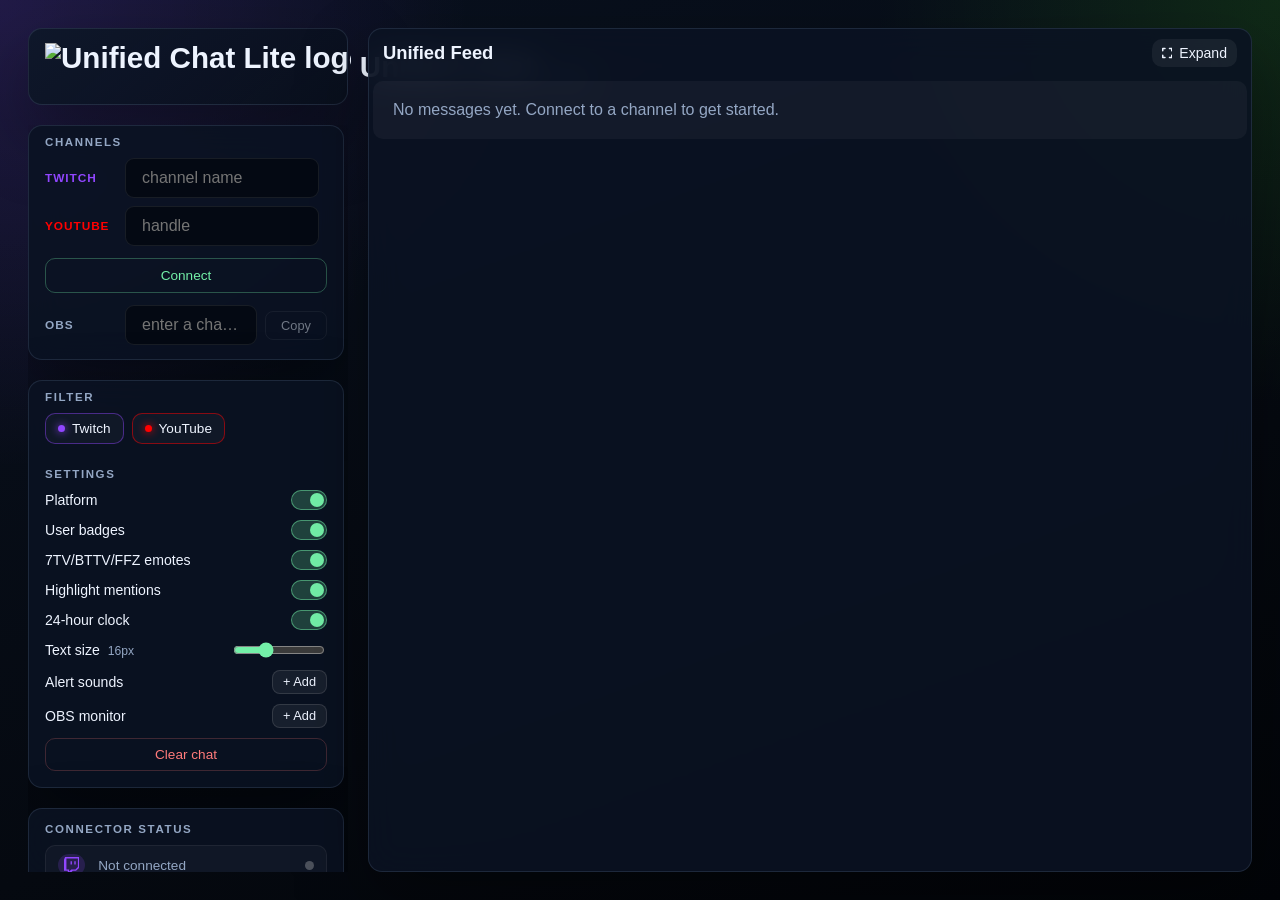
==== web/index.html @ cf5f1bd7 "non-blocking fan-out, incremental rendering, OBS monitor; drop kick and tiktok Stability - hub: ever" ====
<!DOCTYPE html>
<html lang="en">
<head>
    <meta charset="utf-8">
    <meta name="viewport" content="width=device-width, initial-scale=1, maximum-scale=1">

    <title>Unified Chat Lite — Multistream Chat: Twitch and YouTube</title>
    <meta name="description"
        content="Free multistream chat viewer for Twitch and YouTube — one feed with 7TV/BTTV/FFZ emotes, stream player, alerts and OBS chat overlay. No login.">
    <meta name="keywords"
        content="multistream chat, combined chat, chat aggregator, twitch chat, youtube live chat, obs chat overlay, multi chat viewer, unified chat, 7tv emotes, bttv emotes, ffz emotes, streamelements alerts, hype train, twitch badges, chat widget, dual stream chat">
    <meta name="author" content="Kim AH">
    <meta name="robots" content="index, follow">
    <link rel="canonical" href="https://unified-chat.com/">
    <meta name="theme-color" content="#09111f">

    <!-- Open Graph (Facebook, Discord, Slack, ...) -->
    <meta property="og:type" content="website">
    <meta property="og:site_name" content="Unified Chat Lite">
    <meta property="og:title" content="Unified Chat Lite — Multistream Chat: Twitch and YouTube">
    <meta property="og:description"
        content="Twitch and YouTube chats in one feed — 7TV/BTTV/FFZ emotes, stream player, alerts and OBS overlay. Free, no login.">
    <meta property="og:url" content="https://unified-chat.com/">
    <meta property="og:image" content="https://unified-chat.com/assets/og-image.png">
    <meta property="og:image:width" content="1200">
    <meta property="og:image:height" content="630">

    <!-- Twitter / X -->
    <meta name="twitter:card" content="summary_large_image">
    <meta name="twitter:title" content="Unified Chat Lite — Multistream Chat: Twitch and YouTube">
    <meta name="twitter:description"
        content="Twitch and YouTube chats in one feed — 7TV/BTTV/FFZ emotes, stream player, alerts and OBS overlay. Free, no login.">
    <meta name="twitter:image" content="https://unified-chat.com/assets/og-image.png">

    <link rel="icon" href="assets/favicon.ico">
    <link rel="manifest" href="manifest.json">
    <link rel="apple-touch-icon" href="assets/icon-192.png">
    <link rel="stylesheet" href="styles.css">
    <script>
        if ((new URLSearchParams(location.search).get("expand") ?? "0") !== "0") document.documentElement.classList.add("expand-mode");
    </script>

    <script type="application/ld+json">
    {
        "@context": "https://schema.org",
        "@type": "WebApplication",
        "name": "Unified Chat Lite",
        "url": "https://unified-chat.com/",
        "description": "Free multistream chat viewer that combines Twitch and YouTube live chats in one unified feed, with 7TV/BTTV/FFZ emotes, stream player, alert sounds and a transparent OBS chat overlay.",
        "applicationCategory": "EntertainmentApplication",
        "operatingSystem": "Any",
        "browserRequirements": "Requires JavaScript",
        "featureList": [
            "Combined live chat for Twitch and YouTube",
            "7TV, BTTV and FFZ emotes",
            "Twitch badges and animated cheermotes",
            "Hype train progress bar",
            "Embedded stream player (Twitch, YouTube)",
            "StreamElements/Streamlabs alert sounds",
            "Transparent OBS chat overlay with auto-fading messages",
            "Expandable full-window chat, shareable links, installable as an app (PWA)"
        ],
        "offers": {
            "@type": "Offer",
            "price": "0",
            "priceCurrency": "USD"
        },
        "creator": {
            "@type": "Person",
            "name": "Kim AH",
            "url": "https://kimsec.net"
        }
    }
    </script>
</head>
<body data-mode="main">
    <div class="app-shell">
        <button id="alerts-unlock" class="alerts-unlock hidden" type="button"
            title="Browsers block sound until you interact with the page">&#128266; Enable alert sound</button>
        <div id="player-pane" class="player-pane hidden">
            <div id="player-frame" class="player-frame"></div>
        </div>
        <main class="layout-grid">
            <header class="hero">
                <h1><img src="assets/favicon.ico" class="header-logo" alt="Unified Chat Lite logo">Unified Chat <span class="lite-tag">Lite</span></h1>
            </header>

            <div class="side-column">
            <section class="panel channels-panel">
                <div class="panel-header">
                    <h2>Channels</h2>
                </div>
                <form id="channels-form" class="channels-form">
                    <div class="channel-field" data-platform="twitch">
                        <span class="channel-label">Twitch</span>
                        <input id="channel-twitch" class="input-field channel-input" type="text"
                            placeholder="channel name" autocomplete="off" spellcheck="false">
                        <button id="clear-twitch" class="channel-clear hidden" type="button"
                            title="Disconnect Twitch">&#x2715;</button>
                    </div>
                    <div class="channel-field" data-platform="youtube">
                        <span class="channel-label">YouTube</span>
                        <input id="channel-youtube" class="input-field channel-input" type="text"
                            placeholder="handle" autocomplete="off" spellcheck="false">
                        <button id="clear-youtube" class="channel-clear hidden" type="button"
                            title="Disconnect YouTube">&#x2715;</button>
                    </div>
                    <button type="submit" class="connect-button">Connect</button>
                    <div class="channel-field obs-link-field">
                        <span class="channel-label">OBS</span>
                        <input id="obs-link" class="input-field channel-input" type="text" readonly
                            placeholder="enter a channel to get the overlay link" spellcheck="false"
                            title="Browser source URL for OBS" aria-label="OBS overlay link">
                        <button id="obs-link-copy" class="obs-link-copy" type="button"
                            title="Copy the OBS overlay link" disabled>Copy</button>
                    </div>
                </form>
            </section>

            <section class="panel controls-panel">
                <div class="panel-header">
                    <h2>Filter</h2>
                </div>
                <div class="filter-row">
                    <button class="filter-button active" data-platform="twitch" type="button"><span class="chip-dot"></span>Twitch</button>
                    <button class="filter-button active" data-platform="youtube" type="button"><span class="chip-dot"></span>YouTube</button>
                </div>
                <div class="panel-header">
                    <h2>Settings</h2>
                </div>
                <div class="settings-rows">
                    <div class="settings-row">
                        <span class="settings-label">Platform</span>
                        <button id="toggle-platform" class="switch" type="button"
                            title="Show platform icon in messages"></button>
                    </div>
                    <div class="settings-row">
                        <span class="settings-label">User badges</span>
                        <button id="toggle-badges" class="switch" type="button"
                            title="Show user badges (mod, sub, VIP...) in messages"></button>
                    </div>
                    <div class="settings-row">
                        <span class="settings-label">7TV/BTTV/FFZ emotes</span>
                        <button id="toggle-emotes" class="switch" type="button"
                            title="Show 7TV / BTTV / FFZ emotes in Twitch messages"></button>
                    </div>
                    <div class="settings-row">
                        <span class="settings-label">Highlight mentions</span>
                        <button id="toggle-mentions" class="switch" type="button"
                            title="Highlight messages that @-mention a connected channel"></button>
                    </div>
                    <div class="settings-row">
                        <span class="settings-label">24-hour clock</span>
                        <button id="toggle-clock" class="switch" type="button"
                            title="Use 24-hour time format"></button>
                    </div>
                    <div class="settings-row">
                        <span class="settings-label">Text size <span id="font-size-value"
                                class="font-size-value">16px</span></span>
                        <input id="font-size" class="font-slider" type="range" min="12" max="24" step="1" value="16"
                            title="Chat text size">
                    </div>
                    <div class="settings-row">
                        <span class="settings-label">Alert sounds</span>
                        <button id="alerts-edit" class="alerts-edit" type="button"
                            title="Add alert sound overlays (StreamElements etc.)">+ Add</button>
                    </div>
                    <div id="alerts-editor" class="alerts-editor hidden">
                        <div id="alerts-rows" class="alerts-rows"></div>
                        <div class="alerts-actions">
                            <button id="alerts-add-row" class="alerts-add-row" type="button">+ Add another</button>
                            <button id="alerts-apply" class="alerts-apply" type="button">Apply</button>
                        </div>
                        <p class="alerts-hint">Alert overlay URLs (StreamElements etc.) play their sound in the
                            expanded chat. Stored only in this browser.</p>
                    </div>
                    <div class="settings-row">
                        <span class="settings-label">OBS monitor</span>
                        <button id="obs-edit" class="alerts-edit" type="button"
                            title="Show OBS bitrate and dropped frames next to the chat">+ Add</button>
                    </div>
                    <div id="obs-editor" class="alerts-editor hidden">
                        <input id="obs-url" class="input-field alerts-input" type="text" spellcheck="false"
                            placeholder="ws://localhost:4455" aria-label="OBS WebSocket address">
                        <input id="obs-password" class="input-field alerts-input" type="password"
                            autocomplete="off" placeholder="server password" aria-label="OBS WebSocket password">
                        <div class="alerts-actions">
                            <button id="obs-remove" class="alerts-add-row" type="button">Turn off</button>
                            <button id="obs-apply" class="alerts-apply" type="button">Apply</button>
                        </div>
                        <p class="alerts-hint">In OBS: Tools &rarr; WebSocket Server Settings &rarr; Enable, then
                            Show Connect Info for the password. Read-only; stored only in this browser.</p>
                    </div>
                    <button id="clear-messages" class="settings-action" type="button">Clear chat</button>
                </div>
            </section>

            <section class="panel status-panel">
                <div class="panel-header">
                    <h2>Connector Status</h2>
                </div>
                <div id="status-grid" class="status-grid"></div>
            </section>

            <section class="panel about-panel">
                <div class="about-links">
                    <a class="about-link" href="mailto:kim3k@live.no" title="Contact me">
                        <svg viewBox="0 0 512 512" aria-hidden="true"><path fill="currentColor" d="M464 64C490.5 64 512 85.5 512 112C512 127.1 504.9 141.3 492.8 150.4L275.2 313.6C263.8 322.1 248.2 322.1 236.8 313.6L19.2 150.4C7.113 141.3 0 127.1 0 112C0 85.5 21.49 64 48 64H464zM217.6 339.2C240.4 356.3 271.6 356.3 294.4 339.2L512 176V384C512 419.3 483.3 448 448 448H64C28.65 448 0 419.3 0 384V176L217.6 339.2z"/></svg>
                        Contact
                    </a>
                    <a class="about-link" href="https://github.com/Kimsec/unified-chat-lite" target="_blank" rel="noopener" title="GitHub">
                        <svg viewBox="0 0 496 512" aria-hidden="true"><path fill="currentColor" d="M165.9 397.4c0 2-2.3 3.6-5.2 3.6-3.3.3-5.6-1.3-5.6-3.6 0-2 2.3-3.6 5.2-3.6 3-.3 5.6 1.3 5.6 3.6zm-31.1-4.5c-.7 2 1.3 4.3 4.3 4.9 2.6 1 5.6 0 6.2-2s-1.3-4.3-4.3-5.2c-2.6-.7-5.5.3-6.2 2.3zm44.2-1.7c-2.9.7-4.9 2.6-4.6 4.9.3 2 2.9 3.3 5.9 2.6 2.9-.7 4.9-2.6 4.6-4.6-.3-1.9-3-3.2-5.9-2.9zM244.8 8C106.1 8 0 113.3 0 252c0 110.9 69.8 205.8 169.5 239.2 12.8 2.3 17.3-5.6 17.3-12.1 0-6.2-.3-40.4-.3-61.4 0 0-70 15-84.7-29.8 0 0-11.4-29.1-27.8-36.6 0 0-22.9-15.7 1.6-15.4 0 0 24.9 2 38.6 25.8 21.9 38.6 58.6 27.5 72.9 20.9 2.3-16 8.8-27.1 16-33.7-55.9-6.2-112.3-14.3-112.3-110.5 0-27.5 7.6-41.3 23.6-58.9-2.6-6.5-11.1-33.3 2.6-67.9 20.9-6.5 69 27 69 27 20-5.6 41.5-8.5 62.8-8.5s42.8 2.9 62.8 8.5c0 0 48.1-33.6 69-27 13.7 34.7 5.2 61.4 2.6 67.9 16 17.7 25.8 31.5 25.8 58.9 0 96.5-58.9 104.2-114.8 110.5 9.2 7.9 17 22.9 17 46.4 0 33.7-.3 75.4-.3 83.6 0 6.5 4.6 14.3 17.3 12.1C428.2 457.8 496 362.9 496 252 496 113.3 383.5 8 244.8 8z"/></svg>
                        GitHub
                    </a>
                    <a class="about-link donate" href="https://donation.kimsec.net" title="Support the project">
                        <svg viewBox="0 0 512 512" aria-hidden="true"><path fill="currentColor" d="M47.6 300.4L228.3 469.1c7.5 7 17.4 10.9 27.7 10.9s20.2-3.9 27.7-10.9L464.4 300.4c30.4-28.3 47.6-68 47.6-109.5v-5.8c0-69.9-50.5-129.5-119.4-141C347 36.5 300.6 51.4 268 84L256 96 244 84c-32.6-32.6-79-47.5-124.6-39.9C50.5 55.6 0 115.2 0 185.1v5.8c0 41.5 17.2 81.2 47.6 109.5z"/></svg>
                        Donate
                    </a>
                    <button id="open-info" class="ghost-button small-button info-button" type="button"
                        title="How this site works">&#9432; More info</button>
                </div>
                <p class="about-credit">Made with <span class="heart">❤</span> by Kim AH</p>
            </section>
            </div>

            <section class="panel feed-panel">
                <div class="panel-header">
                    <h2>Unified Feed</h2>
                    <span class="viewer-badge hidden"></span>
            <span class="obs-badge hidden"></span>
                    <button id="expand-toggle" class="ghost-button small-button" type="button"
                        title="Expand the chat to fill the window">
                        <svg viewBox="0 0 448 512" aria-hidden="true"><path fill="currentColor" d="M32 32C14.3 32 0 46.3 0 64v96c0 17.7 14.3 32 32 32s32-14.3 32-32V96h64c17.7 0 32-14.3 32-32s-14.3-32-32-32H32zM64 352c0-17.7-14.3-32-32-32s-32 14.3-32 32v96c0 17.7 14.3 32 32 32h96c17.7 0 32-14.3 32-32s-14.3-32-32-32H64v-64zM320 32c-17.7 0-32 14.3-32 32s14.3 32 32 32h64v64c0 17.7 14.3 32 32 32s32-14.3 32-32V64c0-17.7-14.3-32-32-32h-96zM448 352c0-17.7-14.3-32-32-32s-32 14.3-32 32v64h-64c-17.7 0-32 14.3-32 32s14.3 32 32 32h96c17.7 0 32-14.3 32-32v-96z"/></svg>
                        Expand</button>
                </div>
                <div id="hype-train-bar" class="hype-train-bar hidden" role="status" aria-live="polite"
                    aria-hidden="true">
                    <div class="hype-train-info">
                        <span class="hype-train-label">Hype Train Lvl <span id="ht-level">1</span></span>
                        <span id="ht-progress-text"></span>
                    </div>
                    <div class="hype-train-track">
                        <div id="ht-fill" class="hype-train-fill"></div>
                    </div>
                </div>
                <div class="feed-wrapper">
                    <div id="feed" class="feed" aria-live="polite"></div>
                    <button id="scroll-bottom" class="scroll-bottom hidden" type="button" title="Scroll to bottom">&darr;</button>
                </div>
            </section>
        </main>
        <div class="player-controls">
            <span class="viewer-badge hidden"></span>
            <span class="obs-badge hidden"></span>
            <div id="player-sources" class="player-sources hidden"></div>
            <button id="player-toggle" class="player-toggle" type="button" title="Show stream player">&#9654;</button>
            <button id="expand-exit" class="player-toggle expand-exit" type="button" title="Collapse the chat (Esc)">&#x2715;</button>
        </div>
        <div id="alert-frames" class="alert-frames" aria-hidden="true"></div>
    </div>

    <div id="info-overlay" class="info-overlay hidden">
        <div class="info-dialog panel" role="dialog" aria-modal="true" aria-labelledby="info-title">
            <div class="info-header">
                <h2 id="info-title">Tips &amp; tricks</h2>
                <button id="close-info" class="info-close" type="button" title="Close">&#x2715;</button>
            </div>
            <div class="info-body">
                <section>
                    <h3>Connect</h3>
                    <ul>
                        <li>Type channel names, press <strong>Enter</strong> or <strong>Connect</strong></li>
                        <li>The red &#x2715; disconnects that platform</li>
                        <li>Your channels are saved &mdash; and live in the page URL</li>
                    </ul>
                </section>
                <section>
                    <h3>Expand</h3>
                    <ul>
                        <li><strong>Expand</strong> (top right) fills the window with the chat</li>
                        <li><strong>&#x2715;</strong> or <strong>Esc</strong> brings the page back</li>
                        <li>Bookmark or share the URL while expanded &mdash; it opens straight into it</li>
                        <li>Install the site as an app (browser address bar) &mdash; it opens with your last used
                            channels</li>
                    </ul>
                </section>
                <section>
                    <h3>Watch the stream</h3>
                    <ul>
                        <li>When expanded, press <strong>&#9654;</strong> (top right) &mdash; starts muted</li>
                        <li>Click the platform icons to switch source</li>
                        <li>YouTube appears once the channel is live</li>
                    </ul>
                </section>
                <section>
                    <h3>Alert sounds</h3>
                    <ul>
                        <li>Settings &rarr; Alert sounds: paste your alert overlay URL (StreamElements etc.) &mdash;
                            its sound plays in the expanded chat</li>
                        <li>Click <strong>&#128266; Enable alert sound</strong> once per visit (browser rule)</li>
                        <li>Alert URLs stay in this browser &mdash; they are never part of the page link</li>
                    </ul>
                </section>
                <section>
                    <h3>OBS overlay</h3>
                    <ul>
                        <li>Put <strong>/overlay</strong> in front of the <strong>?</strong> in your page link and
                            add it as a Browser source</li>
                        <li>Transparent background &mdash; chat floats right on the stream image</li>
                        <li>Messages fade out after 60 s; <strong>&amp;fade=120</strong> changes the lifetime, <strong>&amp;fade=0</strong> never fades</li>
                        <li>Tune it: <strong>&amp;size=20</strong> (text px), <strong>&amp;align=right</strong>,
                            <strong>&amp;max=10</strong> (message count), <strong>&amp;icons=0</strong> (hide
                            platform icons)</li>
                    </ul>
                </section>
                <section>
                    <h3>Good to know</h3>
                    <ul>
                        <li>Twitch badges and 7TV/BTTV/FFZ emotes show automatically &mdash; toggle them in
                            Settings</li>
                        <li>Messages that @-mention a connected channel are highlighted</li>
                        <li>Filter chips hide platforms in your view only</li>
                        <li>Deleted messages stay, with a strikethrough</li>
                        <li>The feed keeps the latest 200 messages</li>
                    </ul>
                </section>
            </div>
        </div>
    </div>

    <script src="app.js" defer></script>
</body>
</html>
---- web/styles.css ----
:root {
    --bg: #09111f;
    --bg-strong: #050910;
    --panel: rgba(11, 19, 35, 0.88);
    --panel-border: rgba(124, 149, 184, 0.18);
    --text: #eef4ff;
    --muted: #94a7c4;
    --accent: #f7f4ea;
    --twitch: #9146ff;
    --youtube: #ff0000;
    --ok: #73f0a8;
    --warn: #ffd166;
    --danger: #ff7b7b;
    --shadow: 0 30px 70px rgba(0, 0, 0, 0.35);
}

* {
    box-sizing: border-box;
}

html,
body {
    margin: 0;
    height: 100%;
    background:
        radial-gradient(circle at top left, rgba(145, 70, 255, 0.18), transparent 30%),
        radial-gradient(circle at top right, rgba(83, 252, 24, 0.12), transparent 26%),
        linear-gradient(160deg, #09111f 0%, #050910 65%, #020408 100%);
    color: var(--text);
    font-family: "IBM Plex Sans", "Segoe UI", sans-serif;
    overflow: hidden;
}

body {
    padding: 28px;
}

.app-shell {
    position: relative;
    max-width: 1320px;
    margin: 0 auto;
    height: 100%;
    display: flex;
    flex-direction: column;
}

.hero {
    grid-column: 1;
    grid-row: 1;
    display: flex;
    align-items: center;
    padding: 14px 16px;
    border: 1px solid var(--panel-border);
    border-radius: 14px;
    background: linear-gradient(140deg, rgba(14, 23, 41, 0.96), rgba(9, 15, 28, 0.88));
    box-shadow: var(--shadow);
}

h1,
h2 {
    margin: 0;
}

h1 {
    font-size: 1.85rem;
    line-height: 1;
    white-space: nowrap;
    display: flex;
    align-items: center;
    gap: 9px;
}

.lite-tag {
    font-size: 0.6em;
    font-weight: 600;
    color: var(--muted);
    letter-spacing: 0.12em;
    text-transform: uppercase;
    align-self: flex-end;
}

.header-logo {
    height: 1.6em;
    width: auto;
}

h2 {
    font-size: 1.15rem;
}

.layout-grid {
    display: grid;
    grid-template-columns: 320px minmax(0, 1fr);
    grid-template-rows: auto minmax(0, 1fr);
    gap: 20px;
    align-items: stretch;
    flex: 1;
    min-height: 0;
}

/* The side column scrolls on its own so the app always fits the viewport,
   no matter how short the window is. */
.side-column {
    grid-column: 1;
    grid-row: 2;
    display: flex;
    flex-direction: column;
    gap: 20px;
    min-height: 0;
    overflow-y: auto;
    scrollbar-width: thin;
    scrollbar-color: rgba(124, 149, 184, 0.35) transparent;
    padding-right: 4px;
}

.side-column::-webkit-scrollbar {
    width: 6px;
}

.side-column::-webkit-scrollbar-thumb {
    background: rgba(124, 149, 184, 0.35);
    border-radius: 3px;
}

.side-column > .panel {
    flex-shrink: 0;
}

.panel {
    border: 1px solid var(--panel-border);
    border-radius: 14px;
    background: var(--panel);
    box-shadow: var(--shadow);
    backdrop-filter: blur(16px);
}

/* All side-column section headers share the micro-label look. */
.side-column h2 {
    font-size: 0.72rem;
    font-weight: 600;
    text-transform: uppercase;
    letter-spacing: 0.14em;
    color: var(--muted);
}

.panel-header {
    display: flex;
    justify-content: space-between;
    align-items: center;
    gap: 16px;
    padding: 14px 16px 0;
}

.feed-panel > .panel-header {
    padding: 10px 14px 4px;
    gap: 10px;
}

.channels-panel .panel-header,
.controls-panel .panel-header {
    padding: 10px 16px 0;
}

.channels-form {
    display: grid;
    gap: 8px;
    padding: 10px 16px 14px;
}

.channel-field {
    display: grid;
    grid-template-columns: 72px 1fr auto;
    align-items: center;
    gap: 8px;
}

.channel-clear {
    width: 22px;
    height: 22px;
    padding: 0;
    border: none;
    border-radius: 7px;
    background: rgba(255, 59, 48, 0.18);
    color: #ff7b7b;
    font-size: 0.72rem;
    line-height: 1;
    cursor: pointer;
    display: flex;
    align-items: center;
    justify-content: center;
    transition: background 160ms ease, transform 160ms ease;
}

.channel-clear:hover {
    background: rgba(255, 59, 48, 0.4);
    transform: scale(1.12);
}

.channel-clear.hidden {
    display: none;
}

.channel-label {
    font-size: 0.74rem;
    font-weight: 600;
    text-transform: uppercase;
    letter-spacing: 0.08em;
    color: var(--muted);
}

.channel-field[data-platform="twitch"] .channel-label {
    color: var(--twitch);
}

.channel-field[data-platform="youtube"] .channel-label {
    color: var(--youtube);
}

.channel-input {
    padding: 6px 10px;
    border-radius: 8px;
    font-size: 0.9rem;
}

.channel-input:disabled {
    opacity: 0.45;
    cursor: not-allowed;
}

/* Same quiet style as the Clear chat button, in the "connected" green. */
.connect-button {
    margin-top: 4px;
    padding: 9px 16px;
    border-radius: 10px;
    border: 1px solid rgba(115, 240, 168, 0.3);
    background: transparent;
    color: var(--ok);
    font: inherit;
    font-size: 0.85rem;
    cursor: pointer;
    transition: background 160ms ease;
}

.connect-button:hover {
    background: rgba(115, 240, 168, 0.12);
}

.obs-link-field {
    margin-top: 4px;
}

.obs-link-field .channel-input {
    color: var(--muted);
    text-overflow: ellipsis;
}

.obs-link-copy {
    min-width: 62px;
    padding: 6px 10px;
    border-radius: 8px;
    border: 1px solid rgba(255, 255, 255, 0.12);
    background: transparent;
    color: var(--text);
    font: inherit;
    font-size: 0.8rem;
    cursor: pointer;
    transition: background 160ms ease, border-color 160ms ease, color 160ms ease;
}

.obs-link-copy:hover:not(:disabled) {
    background: rgba(255, 255, 255, 0.08);
}

.obs-link-copy:disabled {
    opacity: 0.45;
    cursor: not-allowed;
}

.obs-link-copy.copied {
    border-color: rgba(115, 240, 168, 0.4);
    color: var(--ok);
}

.input-field {
    width: 100%;
    border-radius: 9px;
    border: 1px solid rgba(255, 255, 255, 0.08);
    background: rgba(4, 8, 15, 0.72);
    color: var(--text);
    padding: 10px 16px;
    font: inherit;
}

.controls-panel .filter-row {
    padding: 10px 16px 14px;
    gap: 8px;
}

.filter-row {
    padding: 20px 22px 22px;
}

.status-grid {
    display: grid;
    gap: 8px;
    padding: 10px 16px 16px;
}

.status-card {
    display: flex;
    align-items: center;
    gap: 10px;
    min-width: 0;
    padding: 8px 12px;
    border-radius: 10px;
    background: rgba(255, 255, 255, 0.03);
    border: 1px solid rgba(255, 255, 255, 0.06);
}

.status-detail {
    flex: 1;
    min-width: 0;
    overflow: hidden;
    text-overflow: ellipsis;
    white-space: nowrap;
    font-size: 0.85rem;
    color: var(--muted);
}

.status-viewers,
.viewer-badge {
    display: inline-flex;
    align-items: center;
    gap: 5px;
    flex-shrink: 0;
    font-size: 0.8rem;
    font-variant-numeric: tabular-nums;
    white-space: nowrap;
}

.status-viewers {
    color: var(--muted);
}

.status-viewers svg,
.viewer-badge svg {
    height: 0.9em;
    width: auto;
    color: #ff4d5e;
}

.viewer-badge {
    height: 26px;
    padding: 0 10px;
    border-radius: 999px;
    border: 1px solid rgba(255, 77, 94, 0.35);
    background: rgba(255, 77, 94, 0.1);
    color: var(--text);
    font-weight: 600;
}

.panel-header .viewer-badge {
    margin-right: auto;
}

.player-controls .viewer-badge {
    height: 32px;
    border-radius: 10px;
    background: rgba(30, 40, 60, 0.45);
    box-shadow: 0 4px 12px rgba(0, 0, 0, 0.4);
}

.viewer-badge.hidden {
    display: none;
}

/* OBS stream health, next to the viewer count. */
.obs-badge {
    display: inline-flex;
    align-items: center;
    gap: 7px;
    flex-shrink: 0;
    height: 26px;
    padding: 0 10px;
    border-radius: 999px;
    border: 1px solid rgba(255, 255, 255, 0.14);
    background: rgba(255, 255, 255, 0.05);
    color: var(--text);
    font-size: 0.8rem;
    font-weight: 600;
    font-variant-numeric: tabular-nums;
    white-space: nowrap;
}

.obs-badge.hidden {
    display: none;
}

.obs-badge[data-level="warn"] {
    border-color: rgba(255, 209, 102, 0.55);
}

.obs-badge[data-level="error"] {
    border-color: rgba(255, 123, 123, 0.65);
    background: rgba(255, 123, 123, 0.12);
}

.player-controls .obs-badge {
    height: 32px;
    border-radius: 10px;
    background: rgba(30, 40, 60, 0.45);
    box-shadow: 0 4px 12px rgba(0, 0, 0, 0.4);
}

.status-dot {
    width: 9px;
    height: 9px;
    flex-shrink: 0;
    border-radius: 999px;
    background: var(--warn);
    box-shadow: 0 0 10px currentColor;
}

.status-dot.ok {
    background: var(--ok);
    color: var(--ok);
}

.status-dot.warn {
    background: var(--warn);
    color: var(--warn);
}

.status-dot.error {
    background: var(--danger);
    color: var(--danger);
}

.status-dot.idle {
    background: rgba(255, 255, 255, 0.25);
    color: transparent;
    box-shadow: none;
}

.about-panel {
    padding: 12px 16px;
    display: grid;
    gap: 10px;
}

.about-links {
    display: flex;
    gap: 8px;
    flex-wrap: wrap;
}

.about-link {
    display: inline-flex;
    align-items: center;
    gap: 7px;
    padding: 7px 12px;
    font-size: 0.85rem;
    border-radius: 10px;
    background: rgba(255, 255, 255, 0.03);
    border: 1px solid rgba(255, 255, 255, 0.07);
    color: var(--muted);
    text-decoration: none;
    transition: border-color 160ms ease, color 160ms ease, background 160ms ease;
}

.about-link svg {
    height: 13px;
    width: auto;
}

.about-link:hover {
    background: rgba(255, 255, 255, 0.07);
    color: var(--text);
}

.about-link.donate {
    border-color: rgba(255, 209, 102, 0.3);
    color: #ffd166;
}

.about-link.donate:hover {
    background: rgba(255, 209, 102, 0.1);
    color: #ffe199;
}

.about-credit {
    margin: 0;
    font-size: 0.78rem;
    color: var(--muted);
}

.about-credit .heart {
    color: #ff3b3b;
}

.about-credit a {
    color: inherit;
    text-decoration: underline;
    text-underline-offset: 2px;
}

.about-credit a:hover {
    color: var(--text);
}

.about-credit .heart {
    color: #ff5c8a;
}


.filter-row {
    display: flex;
    gap: 10px;
    flex-wrap: wrap;
}

.ghost-button {
    cursor: pointer;
    border: 0;
    border-radius: 10px;
    font: inherit;
    transition: transform 160ms ease, opacity 160ms ease, background 160ms ease;
}

.ghost-button:hover {
    transform: translateY(-1px);
}

.filter-button {
    display: inline-flex;
    align-items: center;
    gap: 7px;
    padding: 7px 12px;
    font: inherit;
    font-size: 0.85rem;
    border-radius: 10px;
    background: rgba(255, 255, 255, 0.03);
    border: 1px solid rgba(255, 255, 255, 0.07);
    color: var(--muted);
    cursor: pointer;
    transition: border-color 160ms ease, color 160ms ease, background 160ms ease;
}

.filter-button:hover {
    background: rgba(255, 255, 255, 0.07);
}

.filter-button.active {
    color: var(--text);
}

.chip-dot {
    width: 7px;
    height: 7px;
    border-radius: 50%;
    background: rgba(255, 255, 255, 0.22);
    transition: background 160ms ease, box-shadow 160ms ease;
}

.filter-button.active[data-platform="twitch"] {
    border-color: rgba(145, 70, 255, 0.45);
}

.filter-button.active[data-platform="twitch"] .chip-dot {
    background: var(--twitch);
    box-shadow: 0 0 8px var(--twitch);
}

.filter-button.active[data-platform="youtube"] {
    border-color: rgba(255, 0, 0, 0.5);
}

.filter-button.active[data-platform="youtube"] .chip-dot {
    background: var(--youtube);
    box-shadow: 0 0 8px var(--youtube);
}

.settings-rows {
    display: grid;
    gap: 10px;
    padding: 10px 16px 16px;
}

.settings-row {
    display: flex;
    justify-content: space-between;
    align-items: center;
    gap: 12px;
}

.settings-label {
    font-size: 0.88rem;
    color: var(--text);
}

.font-size-value {
    color: var(--muted);
    font-size: 0.76rem;
    margin-left: 4px;
}

.font-slider {
    width: 92px;
    accent-color: var(--ok);
    cursor: pointer;
}

.switch {
    position: relative;
    width: 36px;
    height: 20px;
    padding: 0;
    flex-shrink: 0;
    border-radius: 999px;
    border: 1px solid rgba(255, 255, 255, 0.12);
    background: rgba(255, 255, 255, 0.07);
    cursor: pointer;
    transition: background 180ms ease, border-color 180ms ease;
}

.switch::after {
    content: "";
    position: absolute;
    top: 2px;
    left: 2px;
    width: 14px;
    height: 14px;
    border-radius: 50%;
    background: #94a7c4;
    transition: transform 180ms ease, background 180ms ease;
}

.switch.active {
    background: rgba(115, 240, 168, 0.22);
    border-color: rgba(115, 240, 168, 0.5);
}

.switch.active::after {
    transform: translateX(16px);
    background: var(--ok);
}

.settings-action {
    width: 100%;
    padding: 8px 12px;
    border-radius: 10px;
    border: 1px solid rgba(255, 123, 123, 0.22);
    background: transparent;
    color: var(--danger);
    font: inherit;
    font-size: 0.85rem;
    cursor: pointer;
    transition: background 160ms ease;
}

.settings-action:hover {
    background: rgba(255, 59, 48, 0.12);
}

.ghost-button {
    display: inline-flex;
    align-items: center;
    justify-content: center;
    padding: 11px 18px;
    background: rgba(255, 255, 255, 0.06);
    color: var(--text);
    text-decoration: none;
}

.small-button {
    padding: 6px 10px;
    font-size: 0.88rem;
}

.feed-panel {
    grid-column: 2;
    grid-row: 1 / -1;
    display: flex;
    flex-direction: column;
    min-height: 0;
    overflow: hidden;
}

.feed-panel > .panel-header {
    flex-shrink: 0;
}

.hype-train-bar {
    flex-shrink: 0;
    padding: 8px 14px;
    border-bottom: 1px solid var(--panel-border);
    background: rgba(145, 70, 255, 0.08);
    max-height: 60px;
    opacity: 1;
    overflow: hidden;
    transition: opacity 500ms ease, max-height 500ms ease, padding 500ms ease;
}

.hype-train-bar.hidden {
    max-height: 0;
    opacity: 0;
    padding: 0 14px;
    border-bottom: none;
    pointer-events: none;
}

.hype-train-info {
    display: flex;
    justify-content: space-between;
    align-items: center;
    font-size: 0.82rem;
    margin-bottom: 5px;
}

.hype-train-label {
    font-weight: 700;
    color: var(--text);
}

#ht-progress-text {
    color: var(--muted);
}

.hype-train-track {
    height: 6px;
    border-radius: 3px;
    background: rgba(255, 255, 255, 0.08);
    overflow: hidden;
}

.hype-train-fill {
    height: 100%;
    width: 0%;
    border-radius: 3px;
    background: linear-gradient(90deg, #9146ff, #ffd700);
    transition: width 400ms ease;
}

.feed-wrapper {
    position: relative;
    flex: 1 1 0;
    min-height: 0;
    display: flex;
    flex-direction: column;
}

.feed {
    display: flex;
    flex-direction: column;
    gap: 4px;
    padding: 10px 4px 4px;
    flex: 1 1 0;
    min-height: 0;
    overflow-y: auto;
}

.scroll-bottom {
    position: absolute;
    bottom: 12px;
    left: 50%;
    transform: translateX(-50%) translateY(0);
    min-width: 36px;
    padding: 0 10px;
    height: 36px;
    border-radius: 999px;
    white-space: nowrap;
    border: 1px solid var(--panel-border);
    background: rgba(30, 40, 60, 0.9);
    color: var(--text);
    font-size: 1.1rem;
    line-height: 1;
    cursor: pointer;
    display: flex;
    align-items: center;
    justify-content: center;
    transition: transform 220ms ease, opacity 220ms ease;
    box-shadow: 0 4px 12px rgba(0, 0, 0, 0.4);
    z-index: 10;
    opacity: 1;
}

.scroll-bottom:hover {
    transform: translateX(-50%) scale(1.1);
    background: rgba(40, 55, 80, 0.95);
}

.scroll-bottom.hidden {
    opacity: 0;
    transform: translateX(-50%) translateY(20px);
    pointer-events: none;
}

.message-card {
    padding: 6px 12px;
    border-radius: 10px;
    background: rgba(255, 255, 255, 0.03);
    border: 1px solid rgba(255, 255, 255, 0.05);
    font-size: var(--chat-font, 1rem);
}

.message-card.mention {
    background: rgba(255, 92, 138, 0.1);
    border-color: rgba(255, 92, 138, 0.35);
}

.message-card:last-child {
    animation: fade-in 220ms ease;
}

.message-card.deleted {
    opacity: 0.72;
}

.message-card.deleted .message-text {
    text-decoration: line-through;
    text-decoration-thickness: 2px;
}

.message-card.deleted .emote {
    filter: grayscale(1);
    opacity: 0.5;
}

@property --twitch-rainbow-angle {
    syntax: '<angle>';
    initial-value: 0deg;
    inherits: false;
}

.message-card.system-notice {
    border: 2px solid transparent;
    background:
        linear-gradient(rgba(145, 70, 255, 0.08), rgba(145, 70, 255, 0.08)) padding-box,
        linear-gradient(#0d1626, #0d1626) padding-box,
        conic-gradient(
            from var(--twitch-rainbow-angle),
            rgba(255, 59, 59, 0.8), rgba(255, 177, 59, 0.8), rgba(245, 238, 58, 0.8), rgba(76, 217, 100, 0.8),
            rgba(52, 192, 255, 0.8), rgba(106, 92, 255, 0.8), rgba(255, 92, 209, 0.8), rgba(255, 59, 59, 0.8)
        ) border-box;
    animation: twitch-rainbow-spin 6s linear infinite;
}

@keyframes twitch-rainbow-spin {
    to { --twitch-rainbow-angle: 360deg; }
}

.system-notice-text {
    color: #fff;
}

.message-link {
    color: inherit;
    text-decoration: underline;
    text-decoration-color: currentColor;
    text-underline-offset: 2px;
    overflow-wrap: anywhere;
}

.message-link:hover {
    text-decoration-thickness: 2px;
}

.message-topline {
    display: inline;
    line-height: 1;
    margin-bottom: 2px;
}

.platform-pill {
    display: inline-flex;
    align-items: center;
    vertical-align: middle;
    gap: 5px;
    padding: 3px 6px;
    border-radius: 999px;
    font-size: 0.82rem;
    color: #fff;
    margin-right: 3px;
}

.platform-pill svg,
.platform-pill img {
    height: 16px;
    vertical-align: middle;
}

.platform-pill.twitch {
    background: rgba(145, 70, 255, 0.18);
}

.platform-pill.youtube {
    background: rgba(255, 0, 0, 0.16);
}

.message-time {
    color: var(--muted);
    font-size: 0.82rem;
    margin-right: 4px;
}

.badge {
    height: 16px;
    width: 16px;
    border-radius: 3px;
    margin-right: 4px;
    vertical-align: middle;
}

.source-streamer-avatar {
    height: 22px;
    width: 22px;
    border-radius: 999px;
    object-fit: cover;
    vertical-align: middle;
    margin-right: 5px;
    border: 1px solid rgba(255, 255, 255, 0.18);
    background: rgba(255, 255, 255, 0.06);
}

.author-name {
    font-weight: 700;
    white-space: nowrap;
}

.message-text {
    word-break: break-word;
    font-size: calc(var(--chat-font, 1rem) * 0.93);
}

.emote {
    height: 1.4em;
    vertical-align: middle;
    margin: 0 1px;
}

.chat-gif {
    display: block;
    height: 7em;
    max-width: 100%;
    margin-top: 4px;
    border-radius: 6px;
}

.bits-gem {
    width: 1.05em;
    height: 1.05em;
    margin-right: 4px;
    vertical-align: -0.18em;
}

.paid-head {
    font-weight: 600;
}

.paid-head .badge {
    vertical-align: -0.15em;
}

.cheer-total {
    font-weight: 800;
}

.message-card.deleted .chat-gif {
    filter: grayscale(1);
    opacity: 0.5;
}

.cheer-amount {
    font-weight: 700;
    font-size: 0.85em;
    vertical-align: middle;
    margin: 0 3px 0 1px;
}

.empty-state {
    padding: 20px;
    border-radius: 10px;
    background: rgba(255, 255, 255, 0.04);
    color: var(--muted);
}

@keyframes fade-in {
    from {
        opacity: 0;
        transform: translateY(6px);
    }
    to {
        opacity: 1;
        transform: translateY(0);
    }
}

@media (max-width: 1120px) {
    html, body {
        height: auto;
        overflow: auto;
    }

    .app-shell {
        height: auto;
    }

    .layout-grid {
        grid-template-columns: 1fr;
        grid-template-rows: auto;
    }

    .hero,
    .side-column,
    .feed-panel {
        grid-column: 1;
        grid-row: auto;
    }

    /* Panels become grid items so the feed can sit between Settings and Status. */
    .side-column {
        display: contents;
    }

    .channels-panel { order: 1; }
    .controls-panel { order: 2; }
    .feed-panel { order: 3; }
    .status-panel { order: 4; }
    .about-panel { order: 5; }

    .feed-panel {
        height: calc(100vh - 80px);
        min-height: 400px;
        overflow: visible;
    }

    .feed {
        max-height: none;
    }
}

@media (max-width: 720px) {
    body {
        padding: 10px;
    }

    .hero {
        padding: 12px 16px;
        border-radius: 12px;
    }

    .panel {
        border-radius: 12px;
    }
}

/* --- Stream player (popout) --- */

.player-pane {
    flex-shrink: 0;
    background: #000;
    border-bottom: 1px solid var(--panel-border);
}

.player-pane.hidden {
    display: none;
}

.player-frame iframe {
    display: block;
    width: 100%;
    aspect-ratio: 16 / 9;
    max-height: 55vh;
    border: none;
}

.player-empty {
    padding: 26px 16px;
    text-align: center;
    color: var(--muted);
    font-size: 0.9rem;
}

.player-controls {
    position: absolute;
    top: 8px;
    right: 8px;
    z-index: 30;
    display: flex;
    align-items: center;
    gap: 6px;
    opacity: 0.55;
    transition: opacity 160ms ease;
}

.player-controls:hover {
    opacity: 1;
}

.player-sources {
    display: flex;
    gap: 6px;
}

.player-sources.hidden {
    display: none;
}

.player-toggle,
.player-source {
    width: 32px;
    height: 32px;
    padding: 0;
    border-radius: 10px;
    border: 1px solid var(--panel-border);
    background: rgba(30, 40, 60, 0.45);
    color: var(--text);
    font-size: 0.8rem;
    line-height: 1;
    cursor: pointer;
    display: flex;
    align-items: center;
    justify-content: center;
    transition: transform 160ms ease, background 160ms ease, border-color 160ms ease;
    box-shadow: 0 4px 12px rgba(0, 0, 0, 0.4);
}

.player-toggle:hover,
.player-source:hover {
    transform: scale(1.1);
    background: rgba(40, 55, 80, 0.95);
}

.player-source svg,
.player-source img {
    height: 16px;
    width: auto;
    pointer-events: none;
}

.player-source {
    opacity: 0.55;
}

.player-source.active {
    opacity: 1;
}

.player-source.active[data-platform="twitch"] {
    border-color: rgba(145, 70, 255, 0.65);
}

/* --- Alert sounds --- */

.alerts-edit {
    min-width: 30px;
    height: 24px;
    padding: 0 10px;
    border-radius: 8px;
    border: 1px solid rgba(255, 255, 255, 0.12);
    background: rgba(255, 255, 255, 0.06);
    color: var(--text);
    font: inherit;
    font-size: 0.8rem;
    line-height: 1;
    white-space: nowrap;
    cursor: pointer;
    transition: background 160ms ease;
}

.alerts-edit:hover {
    background: rgba(255, 255, 255, 0.12);
}

.alerts-editor {
    display: grid;
    gap: 8px;
    padding: 2px 0 4px;
}

.alerts-editor.hidden {
    display: none;
}

.alerts-rows {
    display: grid;
    gap: 6px;
}

.alerts-row {
    display: flex;
    align-items: center;
    gap: 6px;
}

.alerts-input {
    flex: 1;
    min-width: 0;
    padding: 6px 10px;
    border-radius: 8px;
    font-size: 0.78rem;
}

.alerts-input.invalid {
    border-color: rgba(255, 123, 123, 0.75);
}

.alerts-actions {
    display: flex;
    justify-content: space-between;
    gap: 8px;
}

.alerts-add-row {
    padding: 5px 10px;
    border-radius: 8px;
    border: 1px solid rgba(255, 255, 255, 0.1);
    background: transparent;
    color: var(--muted);
    font: inherit;
    font-size: 0.78rem;
    cursor: pointer;
    transition: color 160ms ease, background 160ms ease;
}

.alerts-add-row:hover {
    color: var(--text);
    background: rgba(255, 255, 255, 0.06);
}

.alerts-apply {
    padding: 5px 14px;
    border-radius: 8px;
    border: 1px solid rgba(115, 240, 168, 0.3);
    background: transparent;
    color: var(--ok);
    font: inherit;
    font-size: 0.78rem;
    cursor: pointer;
    transition: background 160ms ease;
}

.alerts-apply:hover {
    background: rgba(115, 240, 168, 0.12);
}

.alerts-hint {
    margin: 0;
    font-size: 0.72rem;
    color: var(--muted);
}

/* In normal flow, so it pushes the feed down instead of covering it. */
.alerts-unlock {
    flex-shrink: 0;
    display: flex;
    align-items: center;
    justify-content: center;
    gap: 8px;
    padding: 9px 12px;
    border: none;
    border-bottom: 1px solid rgba(255, 209, 102, 0.25);
    background: rgba(255, 209, 102, 0.1);
    color: var(--warn);
    font: inherit;
    font-size: 0.85rem;
    cursor: pointer;
    transition: background 160ms ease;
}

.alerts-unlock:hover {
    background: rgba(255, 209, 102, 0.18);
}

.alerts-unlock.hidden {
    display: none;
}

.alert-frames {
    position: absolute;
    top: 0;
    left: -9999px;
    width: 1px;
    height: 1px;
    overflow: hidden;
}

.alert-frames iframe {
    width: 1px;
    height: 1px;
    border: 0;
}

/* --- "More info" overlay ------------------------------------------------ */

.info-button {
    white-space: nowrap;
    font-size: 0.85rem;
}

.info-overlay {
    position: fixed;
    inset: 0;
    z-index: 100;
    background: rgba(2, 6, 12, 0.6);
    backdrop-filter: blur(4px);
    display: flex;
    align-items: center;
    justify-content: center;
    padding: 24px;
}

.info-overlay.hidden {
    display: none;
}

.info-dialog {
    width: 100%;
    max-width: 560px;
    max-height: min(80vh, 640px);
    display: flex;
    flex-direction: column;
    animation: fade-in 180ms ease;
}

.info-header {
    display: flex;
    justify-content: space-between;
    align-items: center;
    gap: 16px;
    padding: 16px 20px 0;
}

.info-close {
    width: 26px;
    height: 26px;
    padding: 0;
    border: none;
    border-radius: 8px;
    background: rgba(255, 255, 255, 0.06);
    color: var(--muted);
    font-size: 0.8rem;
    line-height: 1;
    cursor: pointer;
    display: flex;
    align-items: center;
    justify-content: center;
    transition: background 160ms ease, color 160ms ease;
}

.info-close:hover {
    background: rgba(255, 255, 255, 0.12);
    color: var(--text);
}

.info-body {
    padding: 10px 20px 20px;
    overflow-y: auto;
    display: grid;
    gap: 14px;
    scrollbar-width: thin;
    scrollbar-color: rgba(124, 149, 184, 0.35) transparent;
}

.info-body h3 {
    margin: 0 0 4px;
    font-size: 0.72rem;
    font-weight: 600;
    text-transform: uppercase;
    letter-spacing: 0.14em;
    color: var(--muted);
}

.info-body ul {
    margin: 0;
    padding-left: 18px;
    display: grid;
    gap: 5px;
    font-size: 0.9rem;
    line-height: 1.4;
    color: var(--text);
}

.info-body li::marker {
    color: var(--muted);
}

/* --- OBS overlay mode (/overlay) --- */

html.overlay-mode,
html.overlay-mode body {
    background: transparent;
}

html.overlay-mode .feed-panel {
    background: transparent;
    border: none;
    box-shadow: none;
    backdrop-filter: none;
}

html.overlay-mode .scroll-bottom,
html.overlay-mode .player-pane,
html.overlay-mode .player-controls,
html.overlay-mode .hype-train-bar,
html.overlay-mode .empty-state {
    display: none;
}

html.overlay-mode .feed {
    scrollbar-width: none;
}

html.overlay-mode .feed::-webkit-scrollbar {
    display: none;
}

/* Bottom-anchored, so an expiring card's removal never moves the rest. */
html.overlay-mode .feed {
    justify-content: flex-end;
}

html.overlay-mode .message-card {
    background: transparent;
    border: none;
    font-size: var(--overlay-font, 1rem);
    /* Crisp 1px outline (zero-blur shadows) for readability on stream content. */
    text-shadow:
        1px 0 0 #000, -1px 0 0 #000, 0 1px 0 #000, 0 -1px 0 #000,
        1px 1px 0 #000, -1px 1px 0 #000, 1px -1px 0 #000, -1px -1px 0 #000;
    animation: overlay-fade 2500ms linear forwards;
}

html.overlay-mode .message-text {
    font-size: calc(var(--overlay-font, 1rem) * 0.93);
}

html.overlay-mode .badge {
    width: 1em;
    height: 1em;
}

html.overlay-mode .message-time {
    display: none;
}

html.overlay-align-right .message-card {
    text-align: right;
}

html.overlay-no-icons .platform-pill {
    display: none;
}

html.overlay-no-fade .message-card {
    animation: none;
}

/* Overlays the main page's empty top padding; expand mode goes edge-to-edge,
   so there it sits in flow and pushes the page down instead. */
#announce-banner {
    position: fixed;
    top: 0;
    left: 0;
    right: 0;
    z-index: 200;
    display: flex;
    align-items: center;
    justify-content: center;
    gap: 8px;
    padding: 4px 14px;
    background: var(--bg-strong);
    border-bottom: 1px solid rgba(255, 209, 102, 0.3);
    color: var(--text);
    font-size: 0.8rem;
    text-align: center;
}

html.expand-mode #announce-banner {
    position: static;
}

#announce-banner::before {
    content: "";
    flex: none;
    width: 6px;
    height: 6px;
    border-radius: 50%;
    background: var(--warn);
    box-shadow: 0 0 6px var(--warn);
}

#announce-banner button {
    background: none;
    border: none;
    color: var(--muted);
    cursor: pointer;
    font-size: 0.8rem;
    padding: 0 6px;
}

#announce-banner button:hover {
    color: var(--text);
}

html.expand-mode body.has-announcement {
    display: flex;
    flex-direction: column;
}

html.expand-mode body.has-announcement .app-shell {
    width: 100%;
    height: auto;
    flex: 1;
    min-height: 0;
}

@keyframes overlay-fade {
    from {
        opacity: 1;
    }
    to {
        opacity: 0;
    }
}

/* --- Expand (?expand=1): the main page expands into the popout layout --- */

body[data-mode="main"] .player-controls {
    display: none;
}

html.expand-mode,
html.expand-mode body {
    height: 100%;
    overflow: hidden;
}

html.expand-mode body {
    padding: 0;
}

html.expand-mode .app-shell {
    max-width: none;
    height: 100%;
}

/* Promotes the feed panel to a direct flex child of the app shell. */
html.expand-mode .layout-grid {
    display: contents;
}

html.expand-mode .hero,
html.expand-mode .side-column,
html.expand-mode .feed-panel > .panel-header {
    display: none;
}

html.expand-mode .feed-panel {
    flex: 1;
    min-height: 0;
    height: auto;
    display: flex;
    flex-direction: column;
    border: none;
    border-radius: 0;
    overflow: hidden;
}

html.expand-mode .feed {
    flex: 1 1 0;
    min-height: 0;
    max-height: none;
}

/* Keeps the hype train percentage clear of the floating player/exit buttons. */
body[data-mode="popout"] .hype-train-bar {
    padding-right: 48px;
}

html.expand-mode .hype-train-bar {
    padding-right: 86px;
}

html.expand-mode .player-controls {
    display: flex;
}

.feed-panel.expand-anim {
    position: relative;
    z-index: 50;
    will-change: transform;
}

#expand-toggle {
    gap: 7px;
}

#expand-toggle svg {
    height: 12px;
    width: auto;
}

.expand-exit {
    border-color: rgba(255, 123, 123, 0.4);
    color: var(--danger);
}

.expand-exit:hover {
    background: rgba(255, 59, 48, 0.25);
}
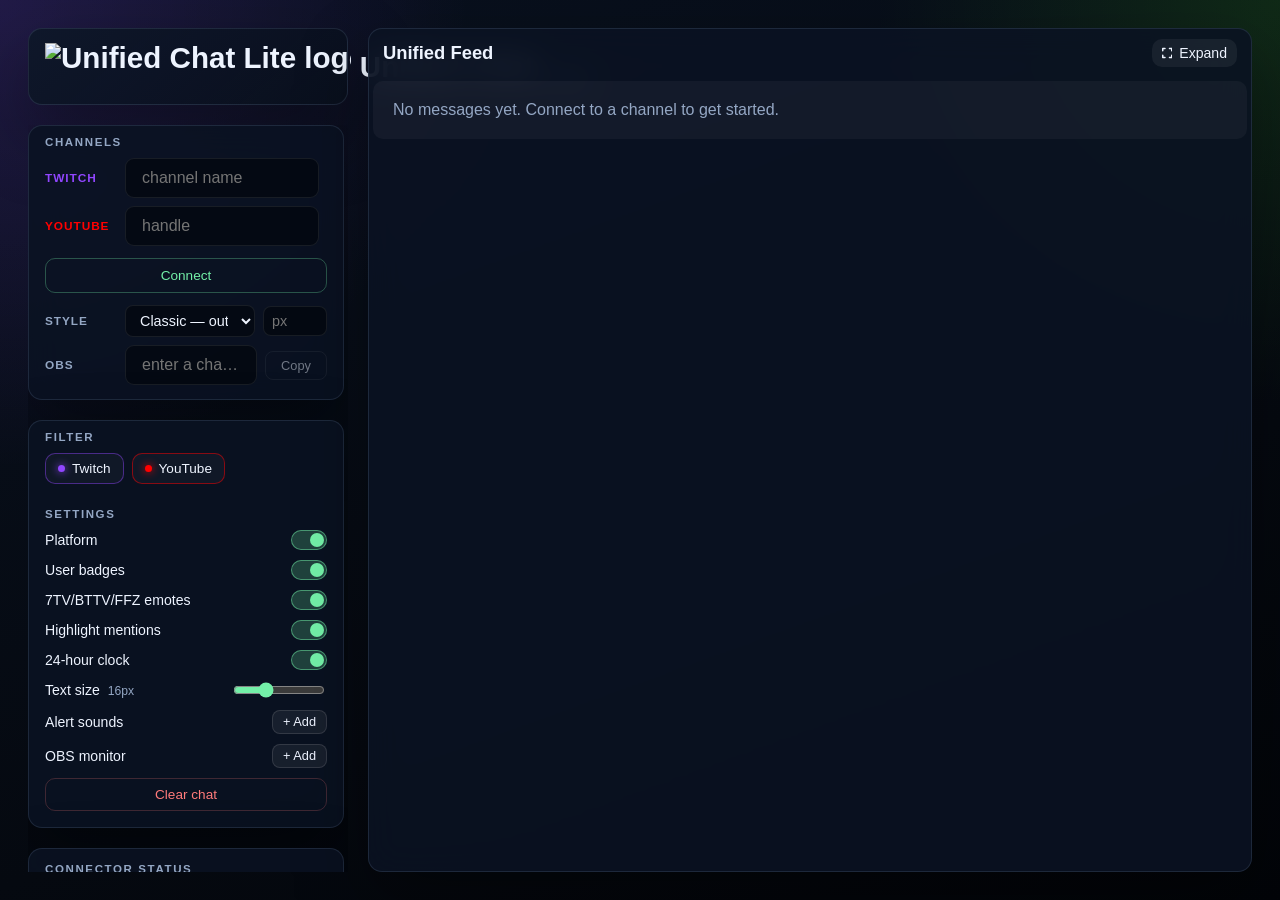
==== commit fc196900: "overlay: sticker and hunt message styles, text size option Two framed card styles for the OBS overla" ====
--- a/web/index.html
+++ b/web/index.html
@@ -106,6 +106,18 @@
                             title="Disconnect YouTube">&#x2715;</button>
                     </div>
                     <button type="submit" class="connect-button">Connect</button>
+                    <div class="channel-field obs-style-field">
+                        <span class="channel-label">Style</span>
+                        <select id="obs-style" class="obs-style-select" aria-label="OBS overlay message style"
+                            title="How messages look in the OBS overlay">
+                            <option value="classic">Classic — outlined text</option>
+                            <option value="sticker">Sticker — framed cards</option>
+                            <option value="hunt">Hunt — scorched paper</option>
+                        </select>
+                        <input id="obs-size" class="obs-size-input" type="number" min="12" max="64" step="1"
+                            placeholder="px" aria-label="Overlay text size in pixels"
+                            title="Text size in the overlay, in pixels (empty = 16). The whole card scales with it.">
+                    </div>
                     <div class="channel-field obs-link-field">
                         <span class="channel-label">OBS</span>
                         <input id="obs-link" class="input-field channel-input" type="text" readonly
--- a/web/styles.css
+++ b/web/styles.css
@@ -245,8 +245,30 @@
     background: rgba(115, 240, 168, 0.12);
 }
 
-.obs-link-field {
+.obs-style-field {
     margin-top: 4px;
+}
+
+.obs-size-input {
+    width: 64px;
+    padding: 6px 8px;
+    border-radius: 8px;
+    border: 1px solid rgba(255, 255, 255, 0.08);
+    background: rgba(4, 8, 15, 0.72);
+    color: var(--text);
+    font: inherit;
+    font-size: 0.9rem;
+}
+
+.obs-style-select {
+    width: 100%;
+    padding: 6px 10px;
+    border-radius: 8px;
+    border: 1px solid rgba(255, 255, 255, 0.08);
+    background: rgba(4, 8, 15, 0.72);
+    color: var(--text);
+    font: inherit;
+    font-size: 0.9rem;
 }
 
 .obs-link-field .channel-input {
@@ -1609,3 +1631,318 @@
 .expand-exit:hover {
     background: rgba(255, 59, 48, 0.25);
 }
+
+/* --- Overlay style "sticker" (/overlay?style=sticker) -----------------------
+   Each message is a paper sticker: light fill, heavy outline, hard offset
+   shadow and a slight tilt that stays with the message. Cards pop in from the
+   side and peel away when their time is up; app.js slides the neighbours. */
+
+@font-face {
+    font-family: "Balsamiq Sans";
+    font-style: normal;
+    font-weight: 400;
+    font-display: swap;
+    src: url("assets/fonts/balsamiq-sans-400-cyrillic.woff2") format("woff2");
+    unicode-range: U+0301, U+0400-045F, U+0490-0491, U+04B0-04B1, U+2116;
+}
+
+@font-face {
+    font-family: "Balsamiq Sans";
+    font-style: normal;
+    font-weight: 400;
+    font-display: swap;
+    src: url("assets/fonts/balsamiq-sans-400-latin.woff2") format("woff2");
+    unicode-range: U+0000-00FF, U+0131, U+0152-0153, U+02BB-02BC, U+02C6, U+02DA, U+02DC, U+0304, U+0308, U+0329, U+2000-206F, U+20AC, U+2122, U+2191, U+2193, U+2212, U+2215, U+FEFF, U+FFFD;
+}
+
+@font-face {
+    font-family: "Balsamiq Sans";
+    font-style: normal;
+    font-weight: 700;
+    font-display: swap;
+    src: url("assets/fonts/balsamiq-sans-700-cyrillic.woff2") format("woff2");
+    unicode-range: U+0301, U+0400-045F, U+0490-0491, U+04B0-04B1, U+2116;
+}
+
+@font-face {
+    font-family: "Balsamiq Sans";
+    font-style: normal;
+    font-weight: 700;
+    font-display: swap;
+    src: url("assets/fonts/balsamiq-sans-700-latin.woff2") format("woff2");
+    unicode-range: U+0000-00FF, U+0131, U+0152-0153, U+02BB-02BC, U+02C6, U+02DA, U+02DC, U+0304, U+0308, U+0329, U+2000-206F, U+20AC, U+2122, U+2191, U+2193, U+2212, U+2215, U+FEFF, U+FFFD;
+}
+
+/* Every measure of the sticker is in em of the overlay font, so ?size=…
+   scales the whole card and not just its text. */
+html.overlay-style-sticker .feed {
+    gap: calc(var(--overlay-font, 1rem) * 0.7);
+    padding: calc(var(--overlay-font, 1rem) * 0.75);
+}
+
+html.overlay-style-sticker .message-card,
+html.overlay-style-sticker .message-card.system-notice {
+    align-self: flex-start;
+    max-width: 100%;
+    padding: 0.45em 0.75em;
+    border: max(2px, 0.16em) solid #15131a;
+    border-radius: 0.75em 0.75em 0.75em 0.2em;
+    background: #fffdf5;
+    box-shadow: 0.25em 0.25em 0 #15131a;
+    color: #15131a;
+    font-family: "Balsamiq Sans", "IBM Plex Sans", "Segoe UI", sans-serif;
+    line-height: 1.35;
+    text-shadow: none;
+    transform: rotate(var(--tilt, -1deg));
+    will-change: transform, opacity;
+    /* The inline animation-delay carries one delay per animation, in this order. */
+    animation:
+        sticker-in 440ms cubic-bezier(0.22, 1.2, 0.36, 1) both,
+        sticker-out 300ms cubic-bezier(0.4, 0, 1, 1) forwards;
+}
+
+html.overlay-style-sticker.overlay-no-fade .message-card {
+    animation: sticker-in 440ms cubic-bezier(0.22, 1.2, 0.36, 1) both;
+}
+
+html.overlay-style-sticker.overlay-align-right .message-card {
+    align-self: flex-end;
+    border-radius: 0.75em 0.75em 0.2em 0.75em;
+    text-align: left;
+}
+
+html.overlay-style-sticker .message-card.system-notice {
+    background: #ffe66d;
+}
+
+html.overlay-style-sticker .message-card.mention {
+    background: #ffd9ea;
+}
+
+html.overlay-style-sticker .system-notice-text {
+    color: inherit;
+}
+
+/* The name sits on a chip in the platform's colour, whatever colour the
+   viewer picked for themselves: it has to read on the light sticker. */
+html.overlay-style-sticker .author-name {
+    display: inline-block;
+    padding: 0 0.45em;
+    border: max(1.5px, 0.12em) solid #15131a;
+    border-radius: 0.38em;
+    background: var(--twitch);
+    color: #fff !important;
+    line-height: 1.3;
+}
+
+html.overlay-style-sticker .message-card[data-platform="youtube"] .author-name {
+    background: #e62117;
+}
+
+/* No platform logos on stream: one platform's rules frown on showing another. */
+html.overlay-style-sticker .platform-pill {
+    display: none;
+}
+
+html.overlay-style-sticker .badge {
+    margin-right: 0.25em;
+    border-radius: 0.18em;
+}
+
+html.overlay-style-sticker .message-link {
+    color: #2a3fb8;
+}
+
+@keyframes sticker-in {
+    from {
+        opacity: 0;
+        transform: translateX(-1.6em) rotate(-6deg) scale(0.92);
+    }
+    45% {
+        opacity: 1;
+    }
+    to {
+        opacity: 1;
+        transform: rotate(var(--tilt, -1deg));
+    }
+}
+
+@keyframes sticker-out {
+    to {
+        opacity: 0;
+        transform: translateY(1em) rotate(5deg) scale(0.95);
+    }
+}
+
+/* ---------------------------------------------------------------------------
+   Overlay style "hunt": a scrap of scorched parchment with a torn edge.
+   Motion is the sticker's; the look is drawn in CSS, no game assets.
+   --------------------------------------------------------------------------- */
+
+@font-face {
+    font-family: "Alegreya";
+    font-style: normal;
+    font-weight: 500 700;
+    font-display: swap;
+    src: url("assets/fonts/alegreya-cyrillic.woff2") format("woff2");
+    unicode-range: U+0301, U+0400-045F, U+0490-0491, U+04B0-04B1, U+2116;
+}
+
+@font-face {
+    font-family: "Alegreya";
+    font-style: normal;
+    font-weight: 500 700;
+    font-display: swap;
+    src: url("assets/fonts/alegreya-latin.woff2") format("woff2");
+    unicode-range: U+0000-00FF, U+0131, U+0152-0153, U+02BB-02BC, U+02C6, U+02DA, U+02DC, U+0304, U+0308, U+0329, U+2000-206F, U+20AC, U+2122, U+2191, U+2193, U+2212, U+2215, U+FEFF, U+FFFD;
+}
+
+@font-face {
+    font-family: "Alegreya SC";
+    font-style: normal;
+    font-weight: 800;
+    font-display: swap;
+    src: url("assets/fonts/alegreya-sc-800-cyrillic.woff2") format("woff2");
+    unicode-range: U+0301, U+0400-045F, U+0490-0491, U+04B0-04B1, U+2116;
+}
+
+@font-face {
+    font-family: "Alegreya SC";
+    font-style: normal;
+    font-weight: 800;
+    font-display: swap;
+    src: url("assets/fonts/alegreya-sc-800-latin.woff2") format("woff2");
+    unicode-range: U+0000-00FF, U+0131, U+0152-0153, U+02BB-02BC, U+02C6, U+02DA, U+02DC, U+0304, U+0308, U+0329, U+2000-206F, U+20AC, U+2122, U+2191, U+2193, U+2212, U+2215, U+FEFF, U+FFFD;
+}
+
+/* The paper is generated noise: large blotches for the mottling of old
+   parchment, fine specks for its grain. Each card shows its own patch of it
+   (--shift) inside its own torn outline (--tear); both come from app.js. */
+html.overlay-style-hunt {
+    --hunt-paper: url("data:image/svg+xml,%3Csvg xmlns='http://www.w3.org/2000/svg' width='420' height='320'%3E%3Cfilter id='p' x='0' y='0' width='100%25' height='100%25'%3E%3CfeTurbulence type='fractalNoise' baseFrequency='0.014 0.022' numOctaves='5' seed='11' stitchTiles='stitch' result='blot'/%3E%3CfeColorMatrix in='blot' type='matrix' values='0.95 0 0 0 -0.17  0.76 0 0 0 -0.15  0.46 0 0 0 -0.09  0 0 0 0 1' result='paper'/%3E%3CfeTurbulence type='fractalNoise' baseFrequency='0.85' numOctaves='2' seed='3' stitchTiles='stitch' result='grain'/%3E%3CfeColorMatrix in='grain' type='matrix' values='0 0 0 0 0.05  0 0 0 0 0.03  0 0 0 0 0.01  1.5 0 0 0 -0.52' result='specks'/%3E%3CfeMerge%3E%3CfeMergeNode in='paper'/%3E%3CfeMergeNode in='specks'/%3E%3C/feMerge%3E%3C/filter%3E%3Crect width='100%25' height='100%25' filter='url%28%23p%29'/%3E%3C/svg%3E");
+}
+
+html.overlay-style-hunt .feed {
+    gap: calc(var(--overlay-font, 1rem) * 0.6);
+    padding: calc(var(--overlay-font, 1rem) * 0.75);
+}
+
+html.overlay-style-hunt .message-card,
+html.overlay-style-hunt .message-card.system-notice {
+    position: relative;
+    align-self: flex-start;
+    max-width: 100%;
+    padding: 0.7em 1.15em 0.65em;
+    border: 0;
+    border-radius: 0;
+    background:
+        radial-gradient(closest-side, transparent 55%, rgba(10, 6, 3, 0.55) 100%),
+        var(--hunt-paper) var(--shift, 0 0) / 26em auto #4a3822;
+    /* Charred rim: soot at the very edge, scorched brown further in. */
+    box-shadow: inset 0 0 0.3em 0.18em rgba(6, 4, 2, 0.95), inset 0 0 1em 0.3em rgba(16, 9, 4, 0.7);
+    clip-path: var(--tear);
+    color: #f6efdf;
+    font-family: "Alegreya", Georgia, "Times New Roman", serif;
+    font-weight: 500;
+    line-height: 1.35;
+    text-shadow: 0 0.06em 0.12em rgba(0, 0, 0, 0.85), 0 0 0.3em rgba(0, 0, 0, 0.5);
+    transform: rotate(var(--tilt, -1deg));
+    will-change: transform, opacity;
+    /* The inline animation-delay carries one delay per animation, in this order. */
+    animation:
+        hunt-in 440ms cubic-bezier(0.22, 1.2, 0.36, 1) both,
+        hunt-out 300ms cubic-bezier(0.4, 0, 1, 1) forwards;
+}
+
+html.overlay-style-hunt.overlay-no-fade .message-card {
+    animation: hunt-in 440ms cubic-bezier(0.22, 1.2, 0.36, 1) both;
+}
+
+html.overlay-style-hunt.overlay-align-right .message-card {
+    align-self: flex-end;
+    text-align: left;
+}
+
+/* A glowing rim that cools right after the card lands. Only opacity moves. */
+html.overlay-style-hunt .message-card::after {
+    content: "";
+    position: absolute;
+    inset: 0;
+    pointer-events: none;
+    box-shadow: inset 0 0 0.2em 0.12em #ffb060, inset 0 0 1em 0.1em #ff6a1a;
+    opacity: 0;
+    animation: hunt-ember 900ms ease-out both;
+    animation-delay: calc(var(--enter-delay, 0ms) + 120ms);
+}
+
+html.overlay-style-hunt .message-card.system-notice {
+    background:
+        linear-gradient(rgba(150, 24, 16, 0.62), rgba(90, 14, 10, 0.7)),
+        var(--hunt-paper) var(--shift, 0 0) / 26em auto #4a3822;
+    font-weight: 700;
+}
+
+html.overlay-style-hunt .message-card.mention {
+    background:
+        radial-gradient(closest-side, rgba(255, 214, 130, 0.3) 40%, rgba(10, 6, 3, 0.45) 100%),
+        var(--hunt-paper) var(--shift, 0 0) / 26em auto #4a3822;
+}
+
+html.overlay-style-hunt .system-notice-text {
+    color: inherit;
+}
+
+/* The name's colour is the only hint of where a message came from: no logos,
+   and the viewer's own colour is dropped so it always reads on dark paper. */
+html.overlay-style-hunt .author-name {
+    color: #d2bcff !important;
+    font-family: "Alegreya SC", "Alegreya", Georgia, serif;
+    font-weight: 800;
+    letter-spacing: 0.02em;
+}
+
+html.overlay-style-hunt .message-card[data-platform="youtube"] .author-name {
+    color: #ff9c80 !important;
+}
+
+html.overlay-style-hunt .platform-pill {
+    display: none;
+}
+
+html.overlay-style-hunt .badge {
+    margin-right: 0.25em;
+}
+
+html.overlay-style-hunt .message-link {
+    color: #ffd08a;
+}
+
+@keyframes hunt-in {
+    from {
+        opacity: 0;
+        transform: translateX(-1.6em) rotate(-6deg) scale(0.92);
+    }
+    45% {
+        opacity: 1;
+    }
+    to {
+        opacity: 1;
+        transform: rotate(var(--tilt, -1deg));
+    }
+}
+
+@keyframes hunt-out {
+    to {
+        opacity: 0;
+        transform: translateY(1em) rotate(5deg) scale(0.95);
+    }
+}
+
+@keyframes hunt-ember {
+    from {
+        opacity: 0.95;
+    }
+    to {
+        opacity: 0;
+    }
+}
